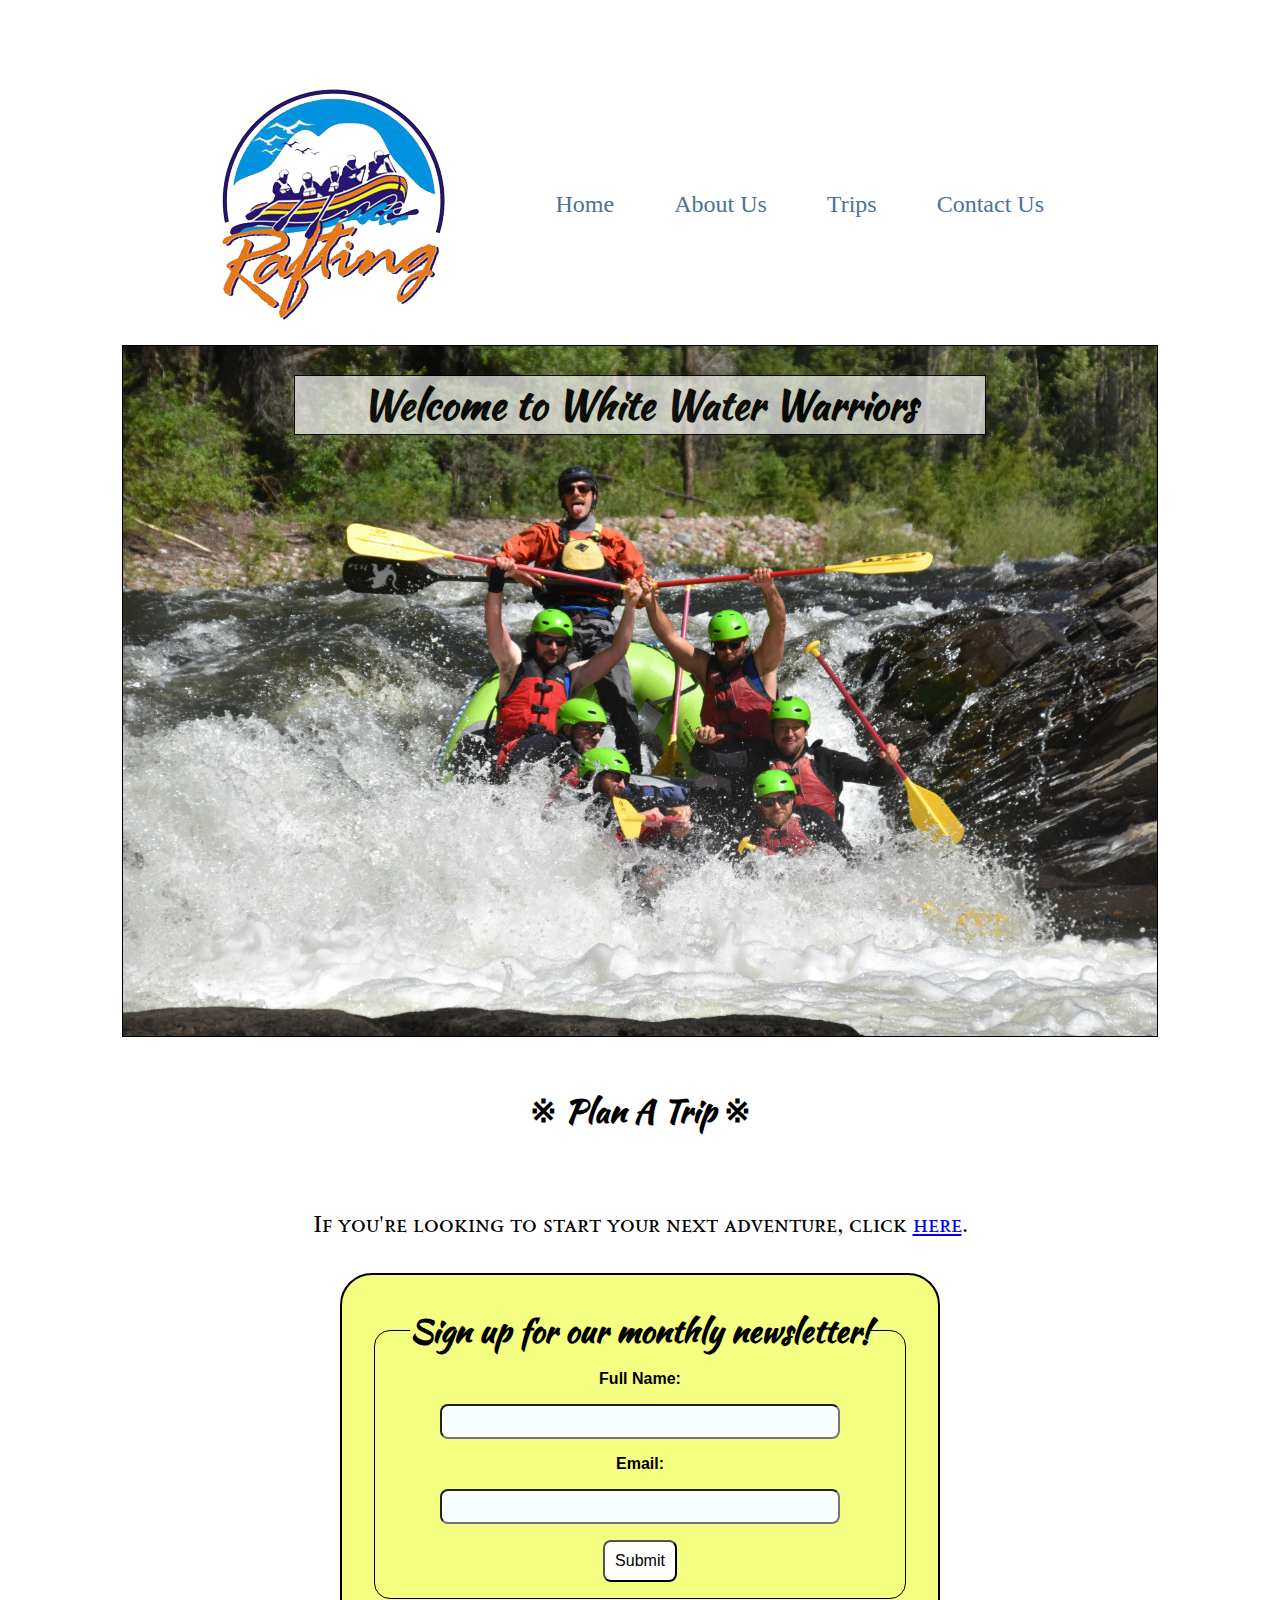
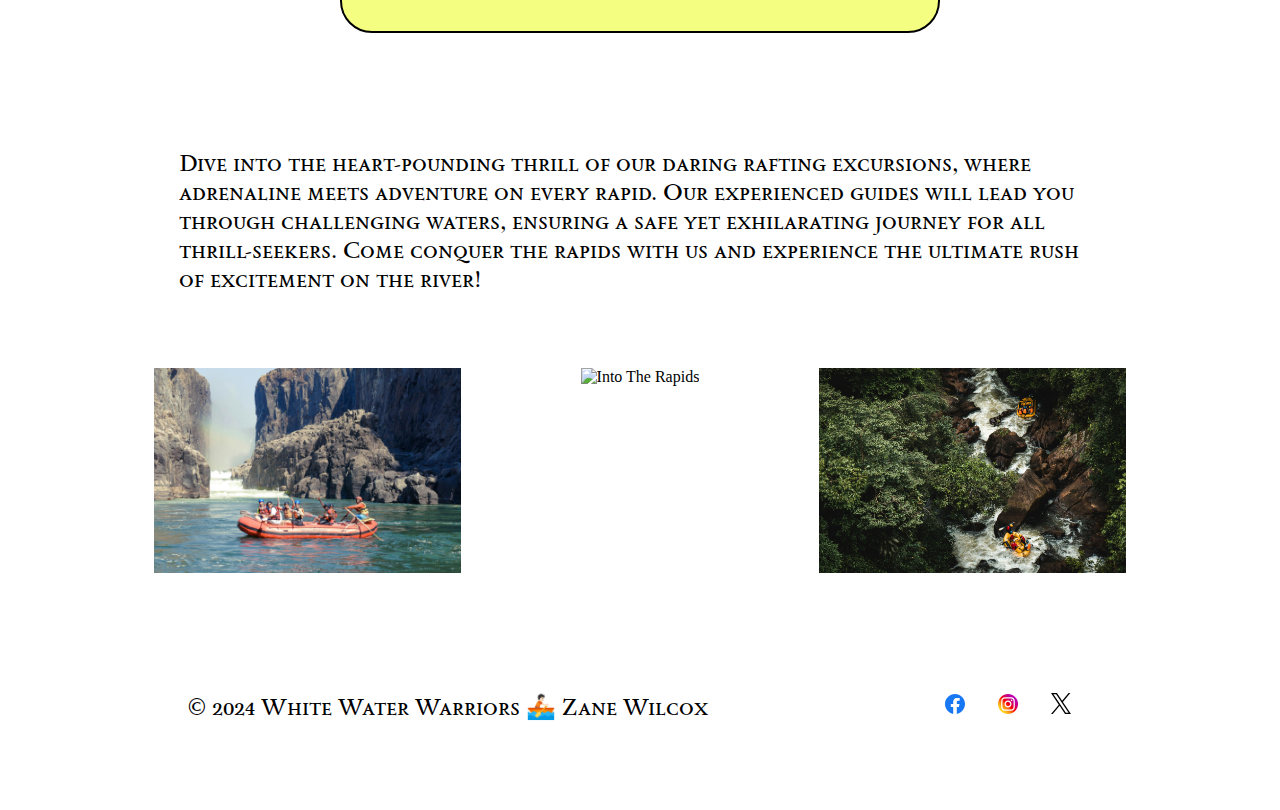
==== wwr/index.html @ bbd48071 "created a home page" ====
<!DOCTYPE html>
<html lang="en">
<head>
    <meta charset="UTF-8">
    <meta name="viewport" content="width=device-width, initial-scale=1.0">
    <title>Zane Wilcox | Home Page</title>
    <meta name="description" content="This is the home page.">
    <meta name="author" content="Zane Wilcox">
    <link rel="stylesheet" href="styles/rafting.css">
</head>
<body>
    <header>
        <img src="images/logo.png" alt="Rafting Site Logo">
        <nav class="navigation">
            <a href="wwr/index.html">Home</a>
            <a href="about.html">About Us</a>
            <a href="trips.html">Trips</a>
            <a href="contact.html">Contact Us</a>
        </nav>
    </header>
    <main>
        <div class="hero">
            <img src="images/home-hero.jpg" alt="Large Image of People Rafting">
            <h1>Welcome to White Water Warriors</h1>
        </div>
        <section class="adventure">
            <div class="newsletter">
                <h2>※ Plan A Trip ※</h2>
                <p>If you're looking to start your next adventure, click&nbsp;<a href="trips.html"> here</a>.</p>
                <form>
                    <fieldset>
                        <legend>Sign up for our monthly newsletter!</legend>
                        <label for="name">Full Name: </label>
                            <input type="text" id="name" name="name">
                        <label for="email">Email: </label>
                            <input type="text" id="email" name="email">
                        <button type="submit">Submit</button>
                    </fieldset>
                </form>
            </div>
        </section>

        <section class="purpose">
                <div class="purposeparagraph"><p>Dive into the heart-pounding thrill of our daring rafting excursions, where adrenaline meets adventure on every rapid. Our experienced guides will lead you through challenging waters, ensuring a safe yet exhilarating journey for all thrill-seekers. Come conquer the rapids with us and experience the ultimate rush of excitement on the river!</p></div>
                <div class="image 1"><img src="images/purpose1.jpg" alt="Rafting Gear"></div>
                <div class="image 2"><img src="images/purpose3.jpg" alt="Into The Rapids"></div>
                <div class="image 3"><img src="images/purpose2.jpg" alt="People Carrying A Raft"></div>
        </section>
    </main>
    <footer>
        <div class="footer-content">
        <p>&copy; 2024 White Water Warriors 🚣🏻 Zane Wilcox</p>
        </div>
        <nav class="sociallinks">
            <a href="https://facebook.com">
                <img src="images/facebook.svg" alt="Facebook">
                </a>
            <a href="https://instagram.com">
                <img src="images/instagram.svg" alt="Instagram">
            </a>
            <a href="https://twitter.com">
                <img src="images/twitter.svg" alt="Twitter">
            </a>
        </nav>
    </footer>
</body>
</html>
---- wwr/styles/rafting.css ----
@import url('https://fonts.googleapis.com/css2?family=Kaushan+Script&family=Sedan+SC&display=swap');

:root {
    --primary-color: #000001;
    --secondary-color: #9DC3C2;
    --accent1-color: #D0EFB1;
    --accent2-color: #4D7298;

    --heading-font: 'Kaushan Script', serif;
    --paragraph-font: 'Sedan SC', serif;

    --nav-background-color: #B3D89C;
    --nav-link-color: #4D7298;
    --nav-hover-link-color: #000000;
    --nav-hover-background-color: #F8F8FF;
}

* {
    max-width: 100%;
    margin: 0;
    padding: 0;
    box-sizing: border-box;
}

header {
    display: grid;
    grid-template-columns: auto 1fr;
    margin: 0 auto;
    max-width: 900px;
    padding: 1rem;
}

header img {
    max-width: 100%;
    height: auto;
}

.navigation {
    display: flex;
    align-items: center;
    justify-self: end;
    gap: 30px;
}

body {
    padding: 4rem;
    margin: auto;
}

h2 {
    padding: 25px;
    margin: 25px;
    font-family: var(--heading-font);
    font-size: 2em;
    color: var(--primary-color);
}

p {
    padding: 25px;
    font-family: var(--paragraph-font);
    font-size: 1.5em;
}

.hero {
    margin: 0 auto;
    position: relative;
    padding: 0;
    width: 100%;
}

.hero img {
    position: relative;
    border: 1px solid black;
    display: block;
    width: 90%;
    height: auto;
    margin: 0 auto;
}

.hero h1 {
    position: absolute;
    top: 30px;
    width: 60%;
    margin: 0 20%;
    font-family: var(--heading-font);
    font-size: 2em;
    border: 1px solid black;
    background-color: rgba(255, 255, 255, 0.8);
    text-align: center;
    font-size: 40px;
    opacity: 0.85;
}

.hero article {
    display: flex;
    position: absolute;
    top: 450px;
    width: 80%;
    margin: 0 10%;
    height: 200px;
    background-color: rgba(255, 255, 255, 0.8);
    padding: 25px;
    text-align: center;
}

.purpose {
    display: grid;
    grid-template-columns: 1fr 1fr 1fr;
    gap: 25px;
    justify-items: center;
    margin: 70px;
    padding: 20px;
    justify-content: space-around;
}

.purpose img {
    max-width: 100%;
    height: auto;
}

.purposeparagraph {
    grid-column: span 3;
    margin-bottom: 25px;
}

.newsletter h2, p {
    display: flex;
    justify-content: center;
}

nav a {
    margin-right: 30px;
    text-decoration: none;
    font-size: 1.5rem;
}

nav a:link,
nav a:visited {
    color: var(--nav-link-color);
}

nav a:hover {
    color: var(--nav-hover-link-color);
    background-color: var(--nav-hover-background-color);
    transition: color 0.3s, background-color 0.3s;
}

.sociallinks {
    display: flex;
    justify-content: center;
}

.sociallinks img {
    width: 20px;
    height: auto;
    margin-right: 3px;
}

footer {
    display: grid;
    grid-template-columns: 2fr 1fr;
    justify-content: center;
    align-items: center;
    font-size: 1em;
    text-align: right;
}

form {
    width: 600px;
    margin: 10px auto;
    padding: 1rem;
    border: 2px solid rgb(0, 0, 0);
    border-radius: 2rem;
    background-color: #f1ff57c0;
    display: grid;
}

fieldset {
    display: grid;
    grid-gap: 1rem;
    margin: 1rem;
    border-radius: 1rem;
    border: 1.5px solid black;
    padding: 1rem;
    justify-content: center;
}

label {
    font-family:'Segoe UI', Tahoma, Geneva, Verdana, sans-serif;
    font-weight: 200;
    font-size: 1rem;
    text-align: center;
    font-weight: bold;
}

legend {
    font-family: var(--heading-font);
    font-weight: bold;
    font-size: 2rem;
    text-align: center;
}

button {
    font-family:'Franklin Gothic Medium', Arial, sans-serif;
    font-size: 1rem;
    margin: 0 auto;
    color: rgb(0, 0, 0);
    padding: 10px;
    background-color: #ffffff;
    border-radius: .5rem;
}

button:hover {
    background-color: black;
    color: white;
    transition: color 0.3s, background-color 0.3s;
}

input {
    background-color:rgb(248, 254, 255);
    font-family: var(--paragraph-font);
    font-size: 1rem;
    width: 400px;
    border-radius: .5rem;
    height: 35px;
    text-align: center;
}
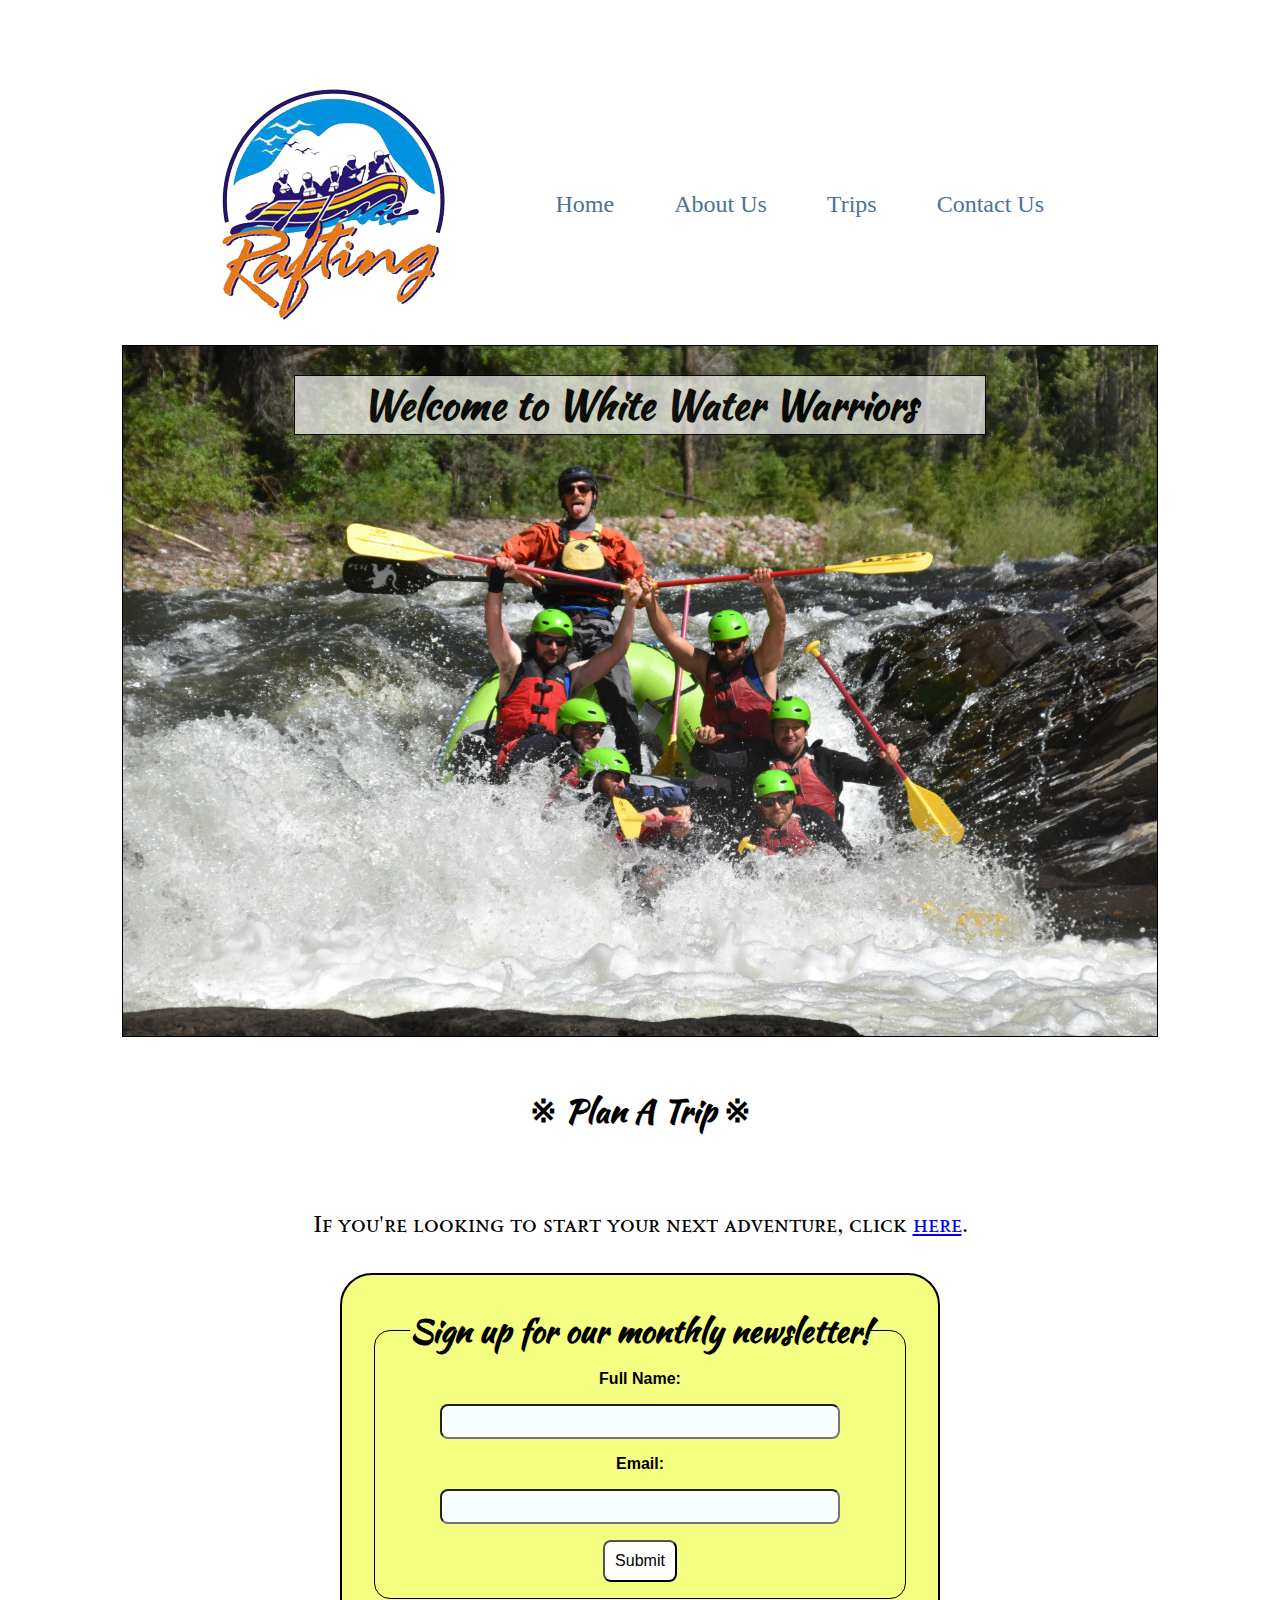
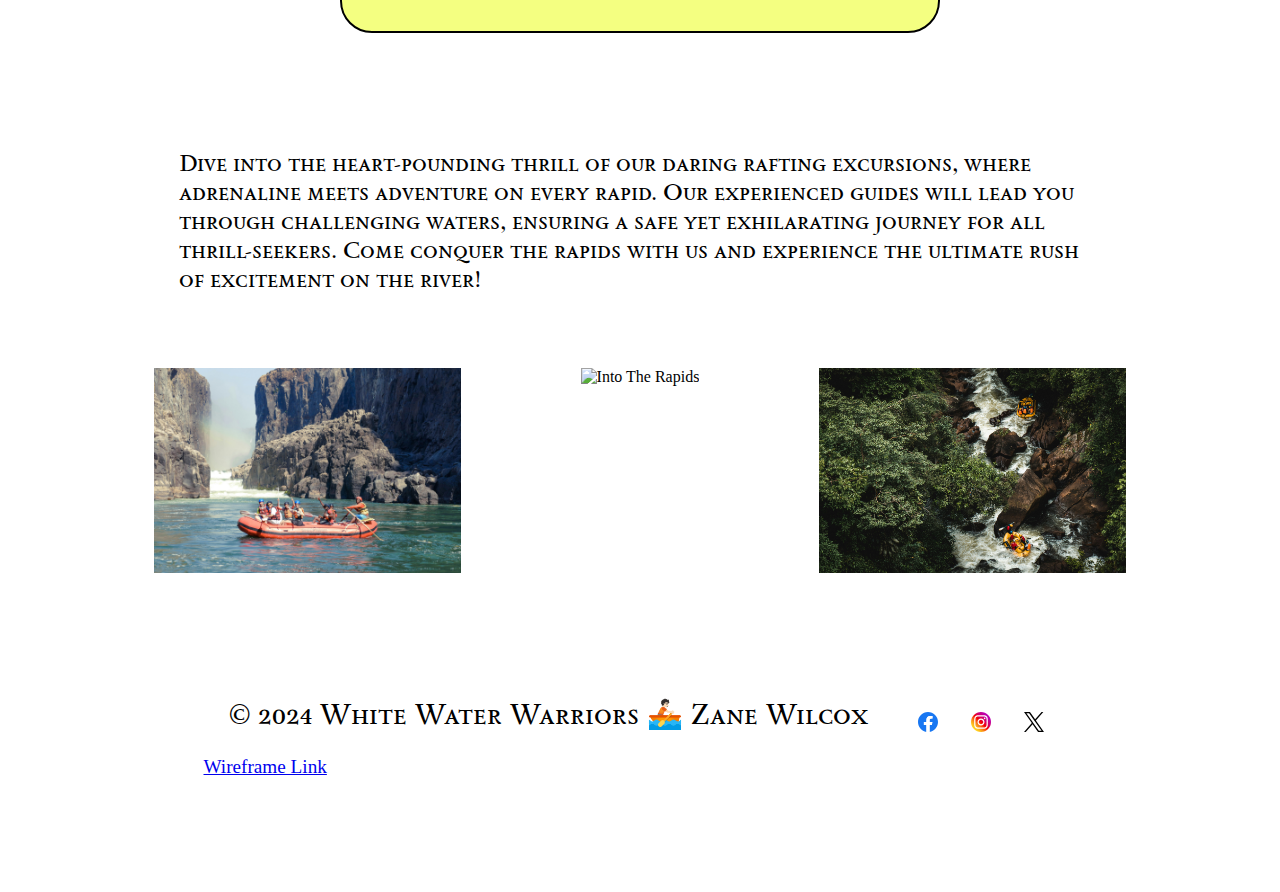
==== commit 669e989e: "fixed links" ====
--- a/wwr/index.html
+++ b/wwr/index.html
@@ -50,6 +50,7 @@
     <footer>
         <div class="footer-content">
         <p>&copy; 2024 White Water Warriors 🚣🏻 Zane Wilcox</p>
+        <a href="https://app.moqups.com/t4T7eLdDTFNDNQLLTUKzyGIi3rbcq0Xz/view/page/a29d6f3c2">Wireframe Link</a>
         </div>
         <nav class="sociallinks">
             <a href="https://facebook.com">
--- a/wwr/styles/rafting.css
+++ b/wwr/styles/rafting.css
@@ -157,12 +157,17 @@
 }
 
 footer {
-    display: grid;
-    grid-template-columns: 2fr 1fr;
+    display: flex;
     justify-content: center;
     align-items: center;
-    font-size: 1em;
-    text-align: right;
+    font-size: 1.2em;
+    margin-top: 75px;
+    margin-bottom: 50px;
+
+}
+
+footer p {
+    margin-right: 25px; 
 }
 
 form {
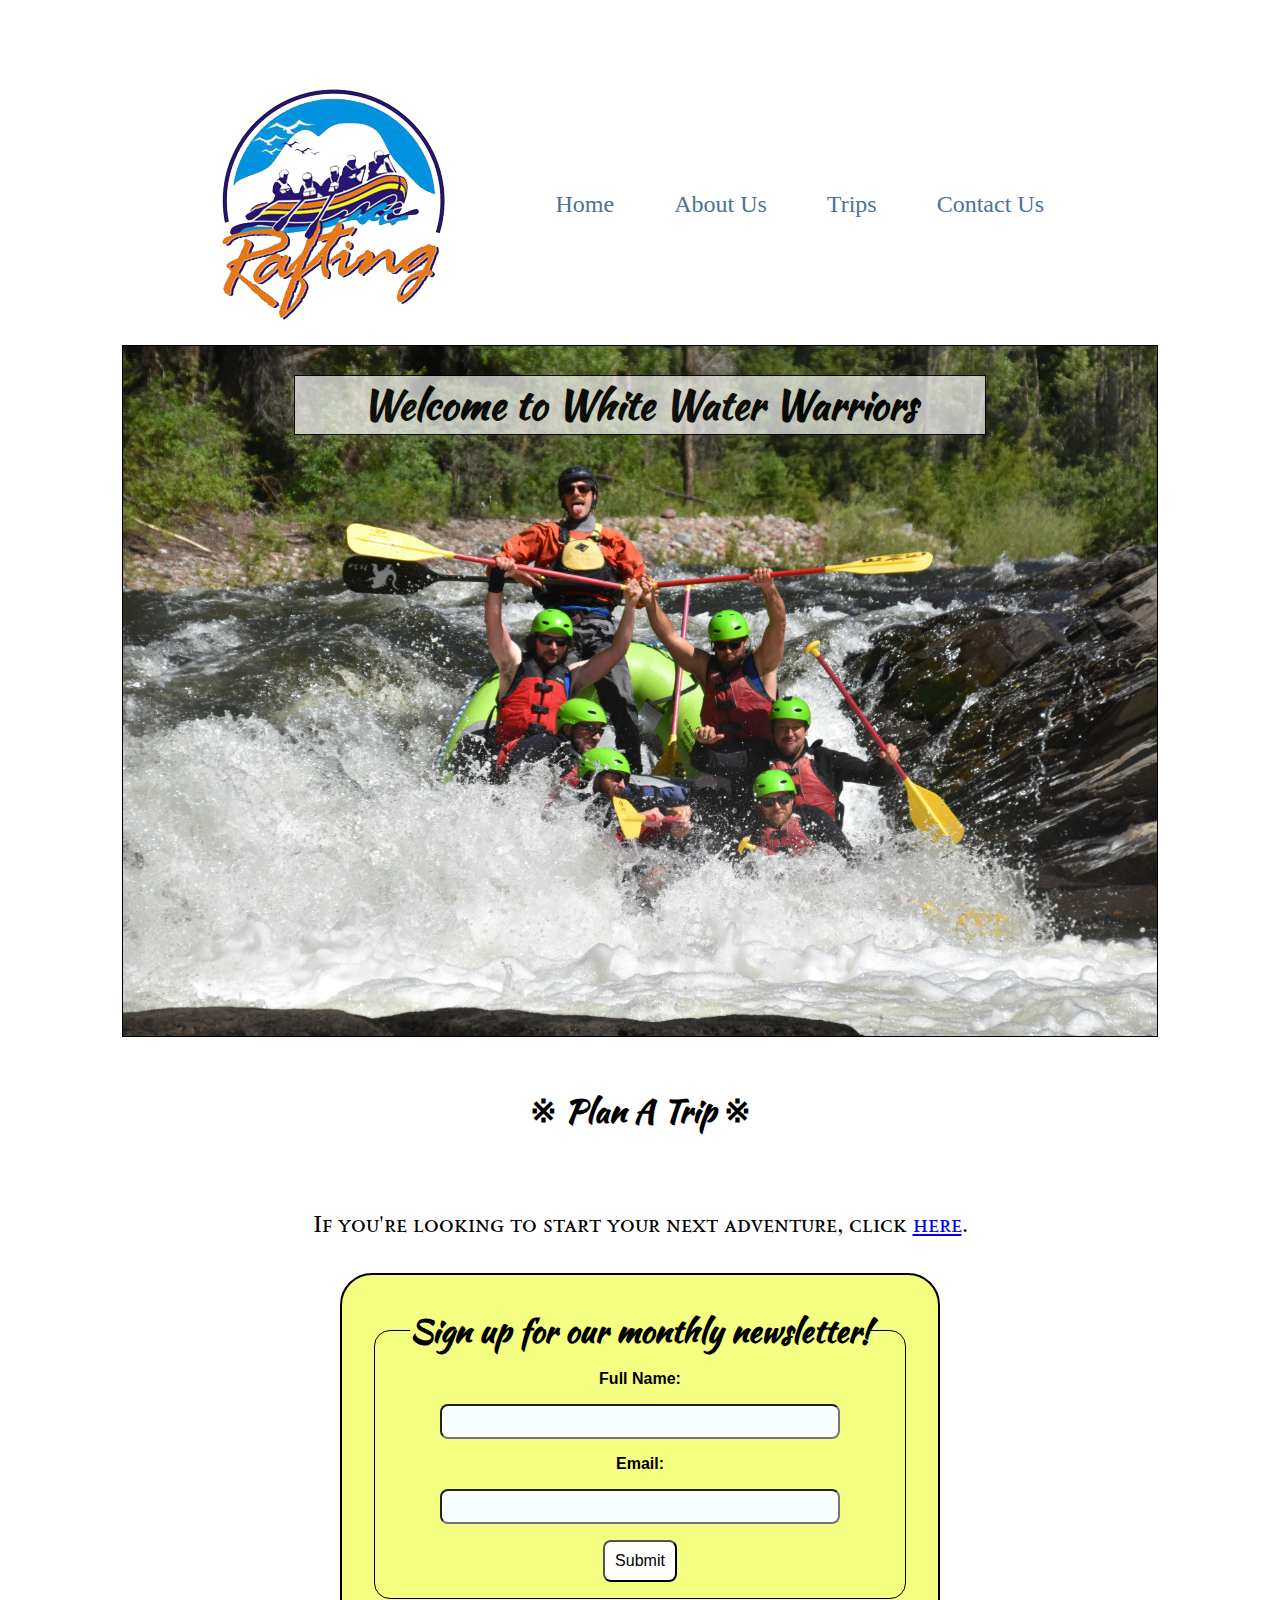
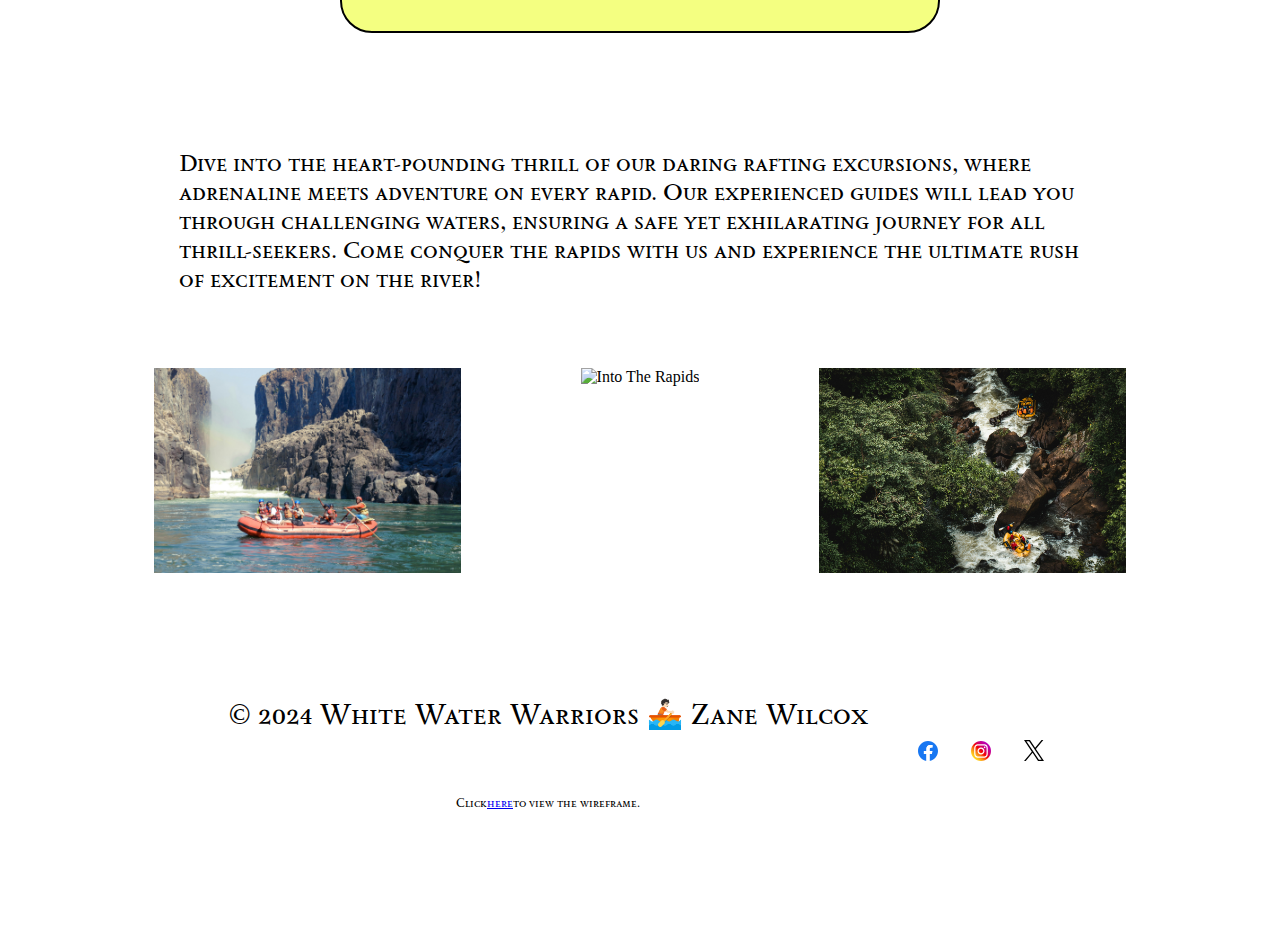
==== commit d23d48d2: "fixed wireframe" ====
--- a/wwr/index.html
+++ b/wwr/index.html
@@ -7,6 +7,7 @@
     <meta name="description" content="This is the home page.">
     <meta name="author" content="Zane Wilcox">
     <link rel="stylesheet" href="styles/rafting.css">
+    <link rel="dns-prefetch" href="https://fonts.gstatic.com">
 </head>
 <body>
     <header>
@@ -20,7 +21,7 @@
     </header>
     <main>
         <div class="hero">
-            <img src="images/home-hero.jpg" alt="Large Image of People Rafting">
+            <img src="images/home-hero.jpg" alt="Image of people rafting.">
             <h1>Welcome to White Water Warriors</h1>
         </div>
         <section class="adventure">
@@ -50,7 +51,7 @@
     <footer>
         <div class="footer-content">
         <p>&copy; 2024 White Water Warriors 🚣🏻 Zane Wilcox</p>
-        <a href="https://app.moqups.com/t4T7eLdDTFNDNQLLTUKzyGIi3rbcq0Xz/view/page/a29d6f3c2">Wireframe Link</a>
+            <div class="wireframe"><p>Click <a href="images/homescreen_wireframe.png" target="_blank">here</a> to view the wireframe.</p></div>
         </div>
         <nav class="sociallinks">
             <a href="https://facebook.com">
--- a/wwr/styles/rafting.css
+++ b/wwr/styles/rafting.css
@@ -229,4 +229,9 @@
     border-radius: .5rem;
     height: 35px;
     text-align: center;
+}
+
+.wireframe {
+    font-size: .5rem;
+    margin-top: 15px;
 }